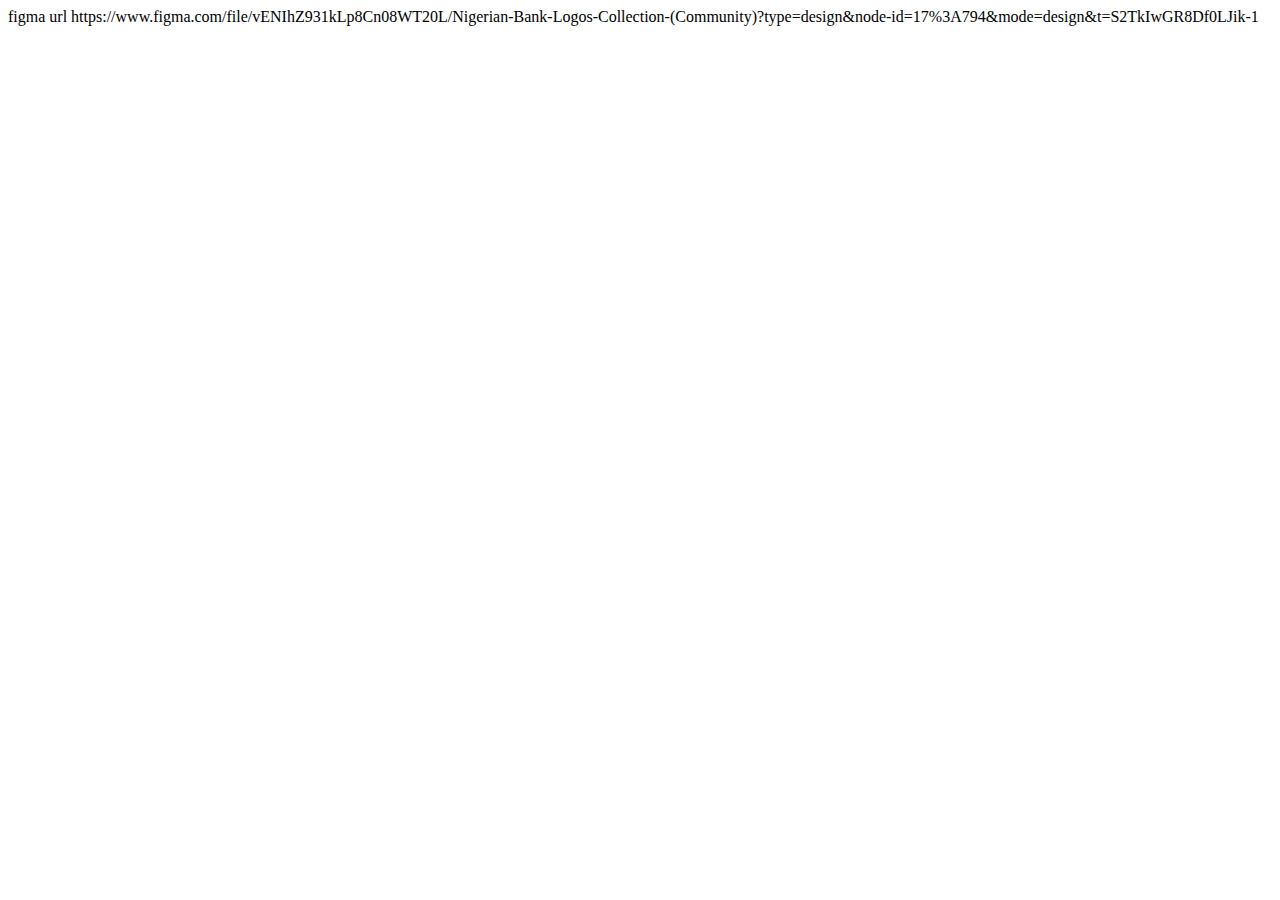
==== index.html @ 19bea1ff "first commit" ====
<!DOCTYPE html>
<html lang="en">
<head>
    <meta charset="UTF-8">
    <meta name="viewport" content="width=device-width, initial-scale=1.0">
    <title>Document</title>
</head>
<body>
    figma url
    https://www.figma.com/file/vENIhZ931kLp8Cn08WT20L/Nigerian-Bank-Logos-Collection-(Community)?type=design&node-id=17%3A794&mode=design&t=S2TkIwGR8Df0LJik-1
    



    
</body>
</html>
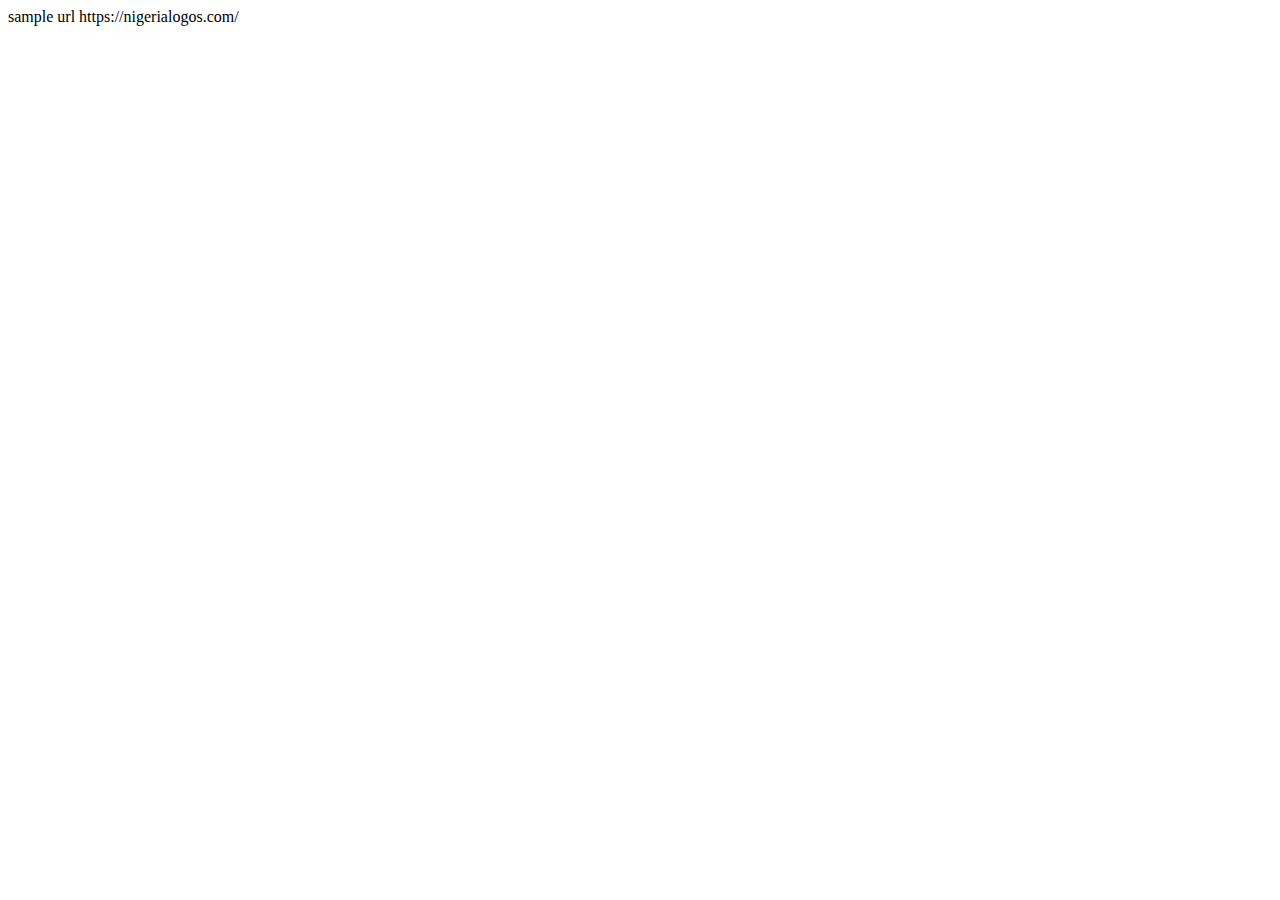
==== commit 54cd4705: "accesssccs" ====
--- a/index.html
+++ b/index.html
@@ -6,12 +6,13 @@
     <title>Document</title>
 </head>
 <body>
-    figma url
-    https://www.figma.com/file/vENIhZ931kLp8Cn08WT20L/Nigerian-Bank-Logos-Collection-(Community)?type=design&node-id=17%3A794&mode=design&t=S2TkIwGR8Df0LJik-1
-    
+sample url
+
+
+https://nigerialogos.com/
 
 
 
-    
+
 </body>
 </html>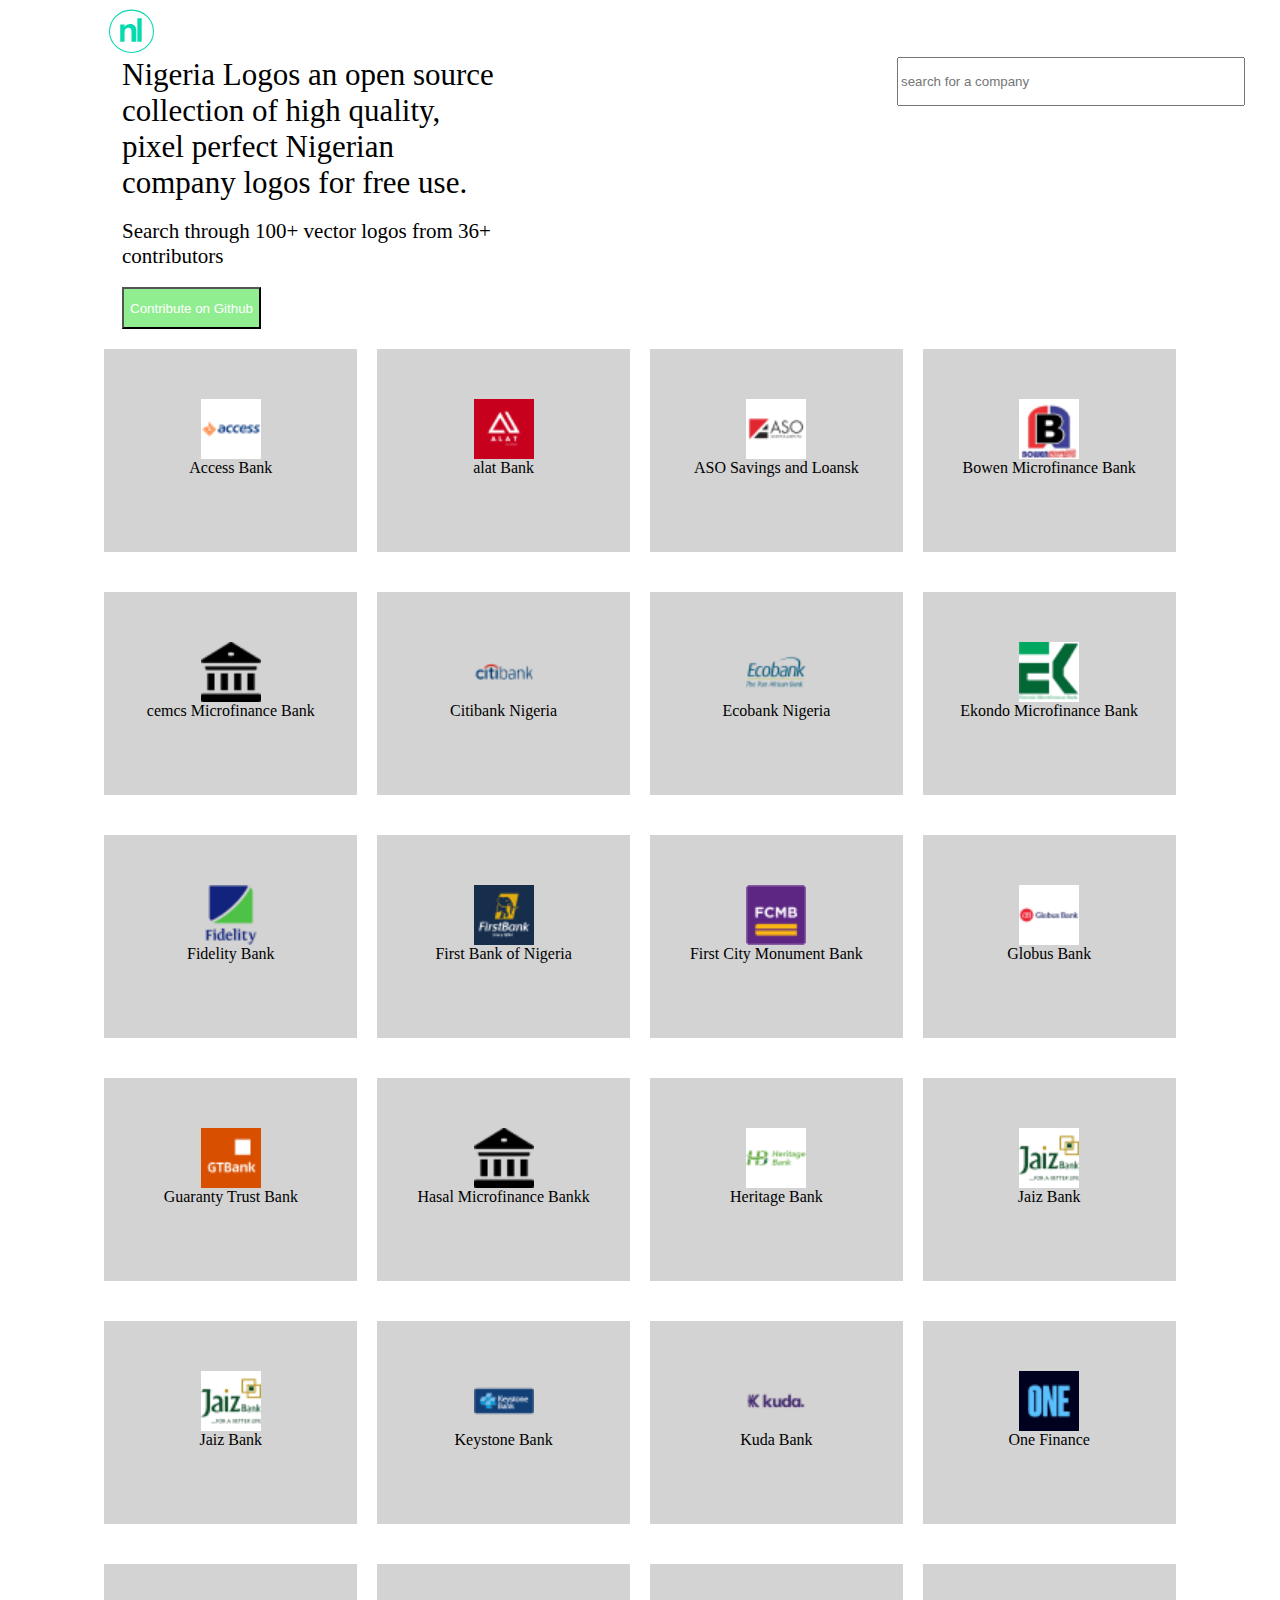
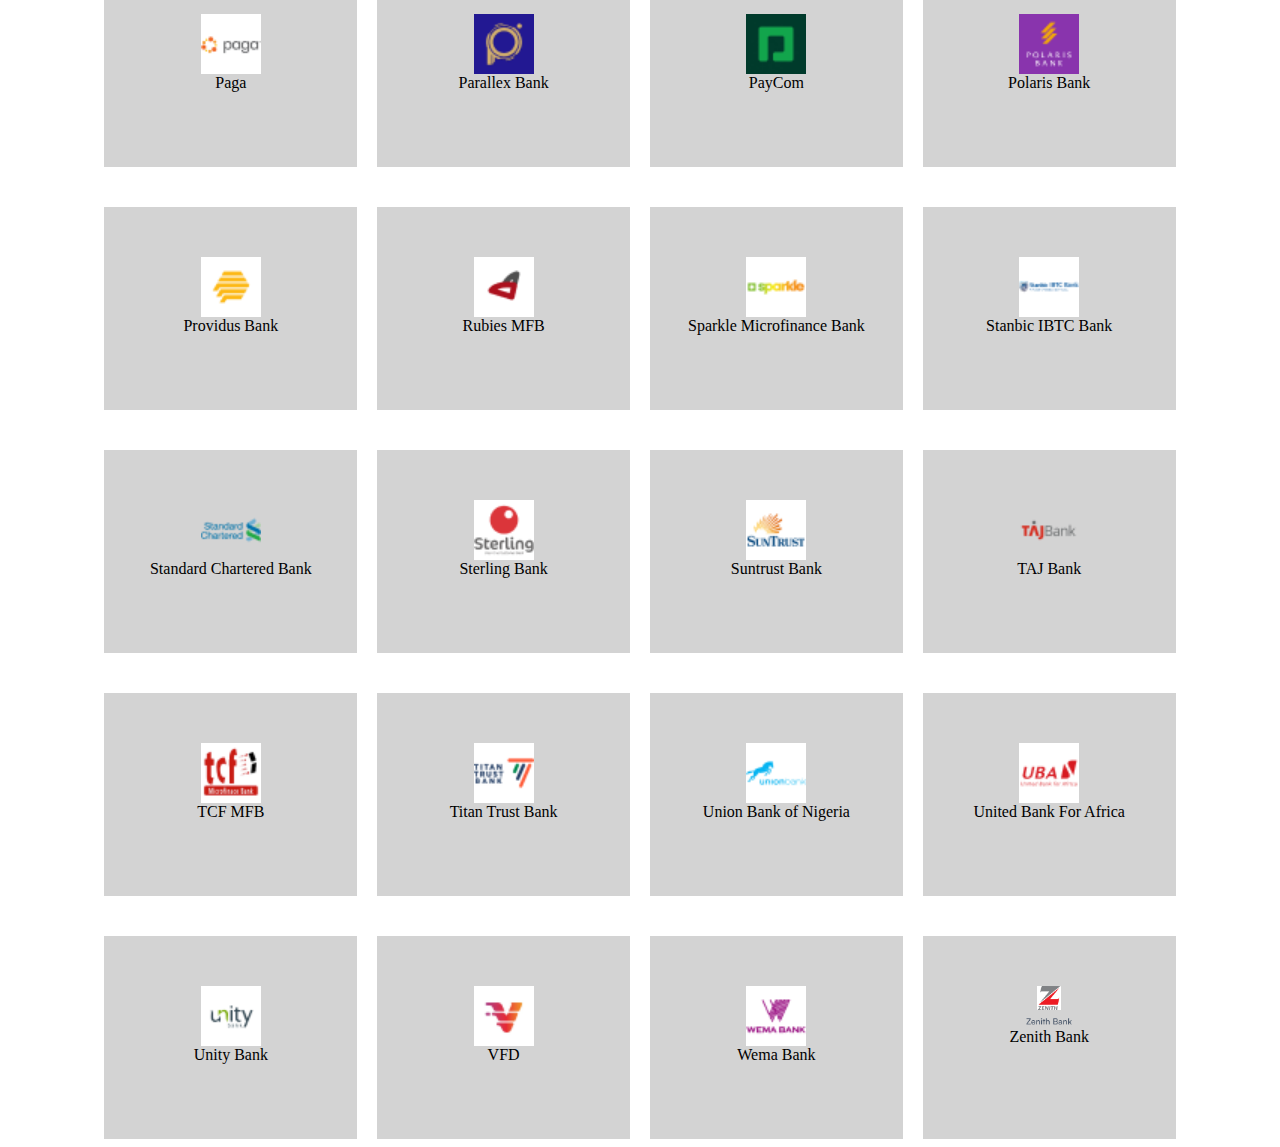
==== commit d715b3c7: "cccbbv" ====
--- a/index.html
+++ b/index.html
@@ -4,15 +4,215 @@
     <meta charset="UTF-8">
     <meta name="viewport" content="width=device-width, initial-scale=1.0">
     <title>Document</title>
+    <link rel="stylesheet" href="style.css">
 </head>
 <body>
-sample url
-
-
-https://nigerialogos.com/
-
-
-
-
+
+<div class="imgbox">
+    <img src="nigerialogos_logo.svg" alt="">
+  
+    
+</div>
+<div class="textbox">
+    <div class="box1">
+        <div class="text">
+            Nigeria Logos an open source collection
+               of high quality, pixel perfect Nigerian
+               company logos for free use.
+           </div>
+           <br>
+           <div class="search">
+            Search through 100+ vector logos from 36+ contributors
+           </div>
+           <br>
+           <button>
+            Contribute on Github
+           </button>
+    </div>
+   <div class="two">
+    <div class="input">
+        <input type="text" placeholder="search for a company" id="search" oninput="filter()">
+    </div>
+   </div>
+  
+    
+    
+   </div>
+
+ 
+
+<div class="container" id="container">
+
+    
+
+        <div class="box">
+
+            <div id="banks" class="emi" >
+    
+            </div>
+
+        </div>
+
+    
+   
+ 
+</div>
+
+    
+
+    <script>
+    let banks = [
+        {bankname: ' Access Bank',
+         bank_logo: 'access_bank/accessbank.png'
+        },
+        {bankname: 'alat Bank',
+         bank_logo: 'alat/Alat.png'
+        },
+        {bankname: 'ASO Savings and Loansk',
+         bank_logo: 'aso/ASO.png'
+        },
+        {bankname: ' Bowen Microfinance Bank',
+         bank_logo: 'bowen/Bowen.png'
+        },
+        {bankname: 'cemcs Microfinance Bank',
+         bank_logo: 'cemcs/cemcs.png'
+        },
+        {bankname: 'Citibank Nigeria',
+         bank_logo: 'citi/citibank.png'
+        },
+        {bankname: 'Ecobank Nigeria',
+         bank_logo: 'eco/ecobank.png'
+        },
+        {bankname: 'Ekondo Microfinance Bank',
+         bank_logo: 'ekondo/ekondo.png'
+        },
+        {bankname: 'Fidelity Bank',
+         bank_logo: 'fidelity/fidelitybank.png'
+        },
+        {bankname: 'First Bank of Nigeria',
+         bank_logo: 'first_bank/firstbank.png'
+        },
+        {bankname: 'First City Monument Bank',
+         bank_logo: 'first_city/fcmb.png'
+        },
+        {bankname: 'Globus Bank',
+         bank_logo: 'globus/globus.png'
+        },
+        {bankname: 'Guaranty Trust Bank',
+         bank_logo: 'gtbank/gtbank.png'
+        }, 
+        {bankname: 'Hasal Microfinance Bankk',
+         bank_logo: 'hasal/hasal.png'
+        },  
+        {bankname: 'Heritage Bank',
+         bank_logo: 'heritage/heritagebank.png'
+        },    
+        {bankname: 'Jaiz Bank',
+         bank_logo: 'jaiz/jaizbank.png'
+        },      
+        {bankname: 'Jaiz Bank',
+         bank_logo: 'jaiz/jaizbank.png'
+        },     
+        {bankname: 'Keystone Bank',
+         bank_logo: 'keystone/keystonebank.png'
+        },      
+        {bankname: 'Kuda Bank',
+         bank_logo: 'kuda/kuda.png'
+        },      
+        {bankname: 'One Finance',
+         bank_logo: 'one_finance/onefinance.png'
+        },      
+        {bankname: 'Paga',
+         bank_logo: 'paga/paga.png'
+        },    
+        {bankname: 'Parallex Bank',
+         bank_logo: 'parallex/parallex.png'
+        },    
+        {bankname: 'PayCom',
+         bank_logo: 'paycom/paycom.png'
+        },    
+        {bankname: 'Polaris Bank',
+         bank_logo: 'polaris/polarisbank.png'
+        },    
+        {bankname: 'Providus Bank',
+         bank_logo: 'providus/providus.png'
+        },   
+        {bankname: 'Rubies MFB',
+         bank_logo: 'rubies/rubies.png'
+        }, 
+        {bankname: 'Sparkle Microfinance Bank',
+         bank_logo: 'sparkle/sparkle.png'
+        }, 
+        {bankname: 'Stanbic IBTC Bank',
+         bank_logo: 'stanbic_ibtc/stanbic_ibtc.png'
+        }, 
+        {bankname: 'Standard Chartered Bank',
+         bank_logo: 'standard_chartered/standardchartered.png'
+        }, 
+        {bankname: 'Sterling Bank',
+         bank_logo: 'sterling/sterling.png'
+        }, 
+        {bankname: 'Suntrust Bank',
+         bank_logo: 'suntrust/suntrust.png'
+        }, 
+        {bankname: 'TAJ Bank',
+         bank_logo: 'taj/taj.png'
+        }, 
+        {bankname: 'TCF MFB',
+         bank_logo: 'tcf/tcf.png'
+        },   
+        {bankname: 'Titan Trust Bank',
+         bank_logo: 'titan/titan.png'
+        },     
+        {bankname: ' Union Bank of Nigeria',
+         bank_logo: 'union/union.png'
+        },  
+        {bankname: ' United Bank For Africa',
+         bank_logo: 'uba/uba.png'
+        },  
+        {bankname: ' Unity Bank',
+         bank_logo: 'unity/unity.png'
+        },  
+        {bankname: ' VFD',
+         bank_logo: 'vfd/vfd.png'
+        },  
+        {bankname: 'Wema Bank',
+         bank_logo: 'wema/wema.png'
+        }, 
+        {bankname: 'Zenith Bank',
+         bank_logo: 'zenith/zenith.png'
+        }, 
+    ]
+    const bankHTML = banks.map(function(bank) {
+            return `
+                <div class="bank"> 
+                    ${bank.bankname}
+                    <img src="${bank.bank_logo}" alt="${bank.bankname} Logo">
+                </div>`;
+        });
+
+        const bankList = bankHTML.join("");
+        document.getElementById('banks').innerHTML = bankList;
+
+
+        function filter() {
+            const search = document.getElementById('search').value;
+            let myfiltereddata = banks.filter(
+                detail => detail.bankname.toLocaleLowerCase().includes(search.toLocaleLowerCase())
+            );
+            let mydata = '';
+            const container = document.getElementById('banks');
+            myfiltereddata.forEach(stored => {
+                mydata +=  `
+                    <div class="bank">
+                        <img src="${stored.bank_logo}" alt="${stored.bankname} Logo">
+                        ${stored.bankname}
+                    </div>`;
+            });
+            container.innerHTML = mydata;
+        }filter() 
+
+
+    </script>
 </body>
 </html>--- a/style.css
+++ b/style.css
@@ -0,0 +1,69 @@
+body{
+   
+}
+.bank{
+    width: 20%;
+    background-color: lightgray;
+    display: flex;
+    flex-direction: column;
+    margin-top: 20px;
+    align-items: center;
+    text-align: center;
+    height: 203px;
+}
+.box{
+    display: flex;
+    flex-direction: column;
+}
+.bank img{
+    width: 60px;
+    margin-top: 50px;
+}
+.display{
+    display: flex;
+    flex-direction: column;
+}
+.banks{
+    display: flex;
+    flex-direction: row;
+}
+.emi{
+    display: flex;
+    flex-direction: row;
+    flex-wrap: wrap;
+    gap: 20px;
+    justify-content: center;
+}
+input{
+  
+    width: 340px;
+    height: 43px;
+}
+.imgbox img{
+    width:5vh;
+    margin-left: 101px;
+}
+.textbox{
+ display: flex;
+flex-direction: row;
+}
+.box1{
+width: 50%;
+
+margin-left: 114px;
+}
+.two{
+    width: 50%;
+    margin-left: 400px;
+}
+.text{
+    font-size: 31px;
+}
+.search{
+    font-size: 21px;
+}
+button{
+    height: 42px;
+    color: white;
+    background-color: lightgreen;
+}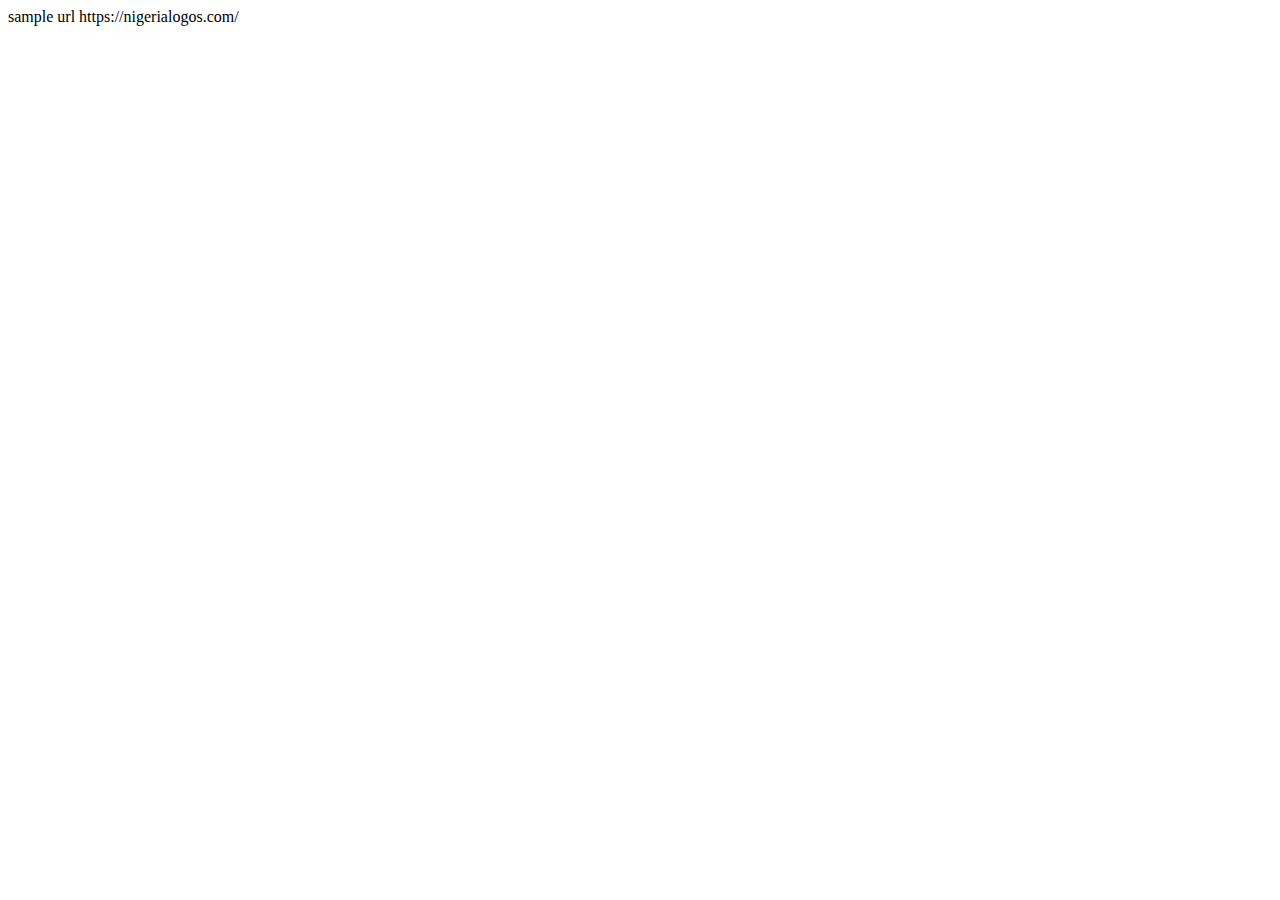
==== commit 90015679: "sa" ====
--- a/index.html
+++ b/index.html
@@ -4,215 +4,16 @@
     <meta charset="UTF-8">
     <meta name="viewport" content="width=device-width, initial-scale=1.0">
     <title>Document</title>
-    <link rel="stylesheet" href="style.css">
 </head>
 <body>
-
-<div class="imgbox">
-    <img src="nigerialogos_logo.svg" alt="">
-  
-    
-</div>
-<div class="textbox">
-    <div class="box1">
-        <div class="text">
-            Nigeria Logos an open source collection
-               of high quality, pixel perfect Nigerian
-               company logos for free use.
-           </div>
-           <br>
-           <div class="search">
-            Search through 100+ vector logos from 36+ contributors
-           </div>
-           <br>
-           <button>
-            Contribute on Github
-           </button>
-    </div>
-   <div class="two">
-    <div class="input">
-        <input type="text" placeholder="search for a company" id="search" oninput="filter()">
-    </div>
-   </div>
-  
-    
-    
-   </div>
-
- 
-
-<div class="container" id="container">
-
-    
-
-        <div class="box">
-
-            <div id="banks" class="emi" >
-    
-            </div>
-
-        </div>
-
-    
-   
- 
-</div>
-
-    
-
-    <script>
-    let banks = [
-        {bankname: ' Access Bank',
-         bank_logo: 'access_bank/accessbank.png'
-        },
-        {bankname: 'alat Bank',
-         bank_logo: 'alat/Alat.png'
-        },
-        {bankname: 'ASO Savings and Loansk',
-         bank_logo: 'aso/ASO.png'
-        },
-        {bankname: ' Bowen Microfinance Bank',
-         bank_logo: 'bowen/Bowen.png'
-        },
-        {bankname: 'cemcs Microfinance Bank',
-         bank_logo: 'cemcs/cemcs.png'
-        },
-        {bankname: 'Citibank Nigeria',
-         bank_logo: 'citi/citibank.png'
-        },
-        {bankname: 'Ecobank Nigeria',
-         bank_logo: 'eco/ecobank.png'
-        },
-        {bankname: 'Ekondo Microfinance Bank',
-         bank_logo: 'ekondo/ekondo.png'
-        },
-        {bankname: 'Fidelity Bank',
-         bank_logo: 'fidelity/fidelitybank.png'
-        },
-        {bankname: 'First Bank of Nigeria',
-         bank_logo: 'first_bank/firstbank.png'
-        },
-        {bankname: 'First City Monument Bank',
-         bank_logo: 'first_city/fcmb.png'
-        },
-        {bankname: 'Globus Bank',
-         bank_logo: 'globus/globus.png'
-        },
-        {bankname: 'Guaranty Trust Bank',
-         bank_logo: 'gtbank/gtbank.png'
-        }, 
-        {bankname: 'Hasal Microfinance Bankk',
-         bank_logo: 'hasal/hasal.png'
-        },  
-        {bankname: 'Heritage Bank',
-         bank_logo: 'heritage/heritagebank.png'
-        },    
-        {bankname: 'Jaiz Bank',
-         bank_logo: 'jaiz/jaizbank.png'
-        },      
-        {bankname: 'Jaiz Bank',
-         bank_logo: 'jaiz/jaizbank.png'
-        },     
-        {bankname: 'Keystone Bank',
-         bank_logo: 'keystone/keystonebank.png'
-        },      
-        {bankname: 'Kuda Bank',
-         bank_logo: 'kuda/kuda.png'
-        },      
-        {bankname: 'One Finance',
-         bank_logo: 'one_finance/onefinance.png'
-        },      
-        {bankname: 'Paga',
-         bank_logo: 'paga/paga.png'
-        },    
-        {bankname: 'Parallex Bank',
-         bank_logo: 'parallex/parallex.png'
-        },    
-        {bankname: 'PayCom',
-         bank_logo: 'paycom/paycom.png'
-        },    
-        {bankname: 'Polaris Bank',
-         bank_logo: 'polaris/polarisbank.png'
-        },    
-        {bankname: 'Providus Bank',
-         bank_logo: 'providus/providus.png'
-        },   
-        {bankname: 'Rubies MFB',
-         bank_logo: 'rubies/rubies.png'
-        }, 
-        {bankname: 'Sparkle Microfinance Bank',
-         bank_logo: 'sparkle/sparkle.png'
-        }, 
-        {bankname: 'Stanbic IBTC Bank',
-         bank_logo: 'stanbic_ibtc/stanbic_ibtc.png'
-        }, 
-        {bankname: 'Standard Chartered Bank',
-         bank_logo: 'standard_chartered/standardchartered.png'
-        }, 
-        {bankname: 'Sterling Bank',
-         bank_logo: 'sterling/sterling.png'
-        }, 
-        {bankname: 'Suntrust Bank',
-         bank_logo: 'suntrust/suntrust.png'
-        }, 
-        {bankname: 'TAJ Bank',
-         bank_logo: 'taj/taj.png'
-        }, 
-        {bankname: 'TCF MFB',
-         bank_logo: 'tcf/tcf.png'
-        },   
-        {bankname: 'Titan Trust Bank',
-         bank_logo: 'titan/titan.png'
-        },     
-        {bankname: ' Union Bank of Nigeria',
-         bank_logo: 'union/union.png'
-        },  
-        {bankname: ' United Bank For Africa',
-         bank_logo: 'uba/uba.png'
-        },  
-        {bankname: ' Unity Bank',
-         bank_logo: 'unity/unity.png'
-        },  
-        {bankname: ' VFD',
-         bank_logo: 'vfd/vfd.png'
-        },  
-        {bankname: 'Wema Bank',
-         bank_logo: 'wema/wema.png'
-        }, 
-        {bankname: 'Zenith Bank',
-         bank_logo: 'zenith/zenith.png'
-        }, 
-    ]
-    const bankHTML = banks.map(function(bank) {
-            return `
-                <div class="bank"> 
-                    ${bank.bankname}
-                    <img src="${bank.bank_logo}" alt="${bank.bankname} Logo">
-                </div>`;
-        });
-
-        const bankList = bankHTML.join("");
-        document.getElementById('banks').innerHTML = bankList;
+sample url
 
 
-        function filter() {
-            const search = document.getElementById('search').value;
-            let myfiltereddata = banks.filter(
-                detail => detail.bankname.toLocaleLowerCase().includes(search.toLocaleLowerCase())
-            );
-            let mydata = '';
-            const container = document.getElementById('banks');
-            myfiltereddata.forEach(stored => {
-                mydata +=  `
-                    <div class="bank">
-                        <img src="${stored.bank_logo}" alt="${stored.bankname} Logo">
-                        ${stored.bankname}
-                    </div>`;
-            });
-            container.innerHTML = mydata;
-        }filter() 
+
+https://nigerialogos.com/
 
 
-    </script>
+
+
 </body>
 </html>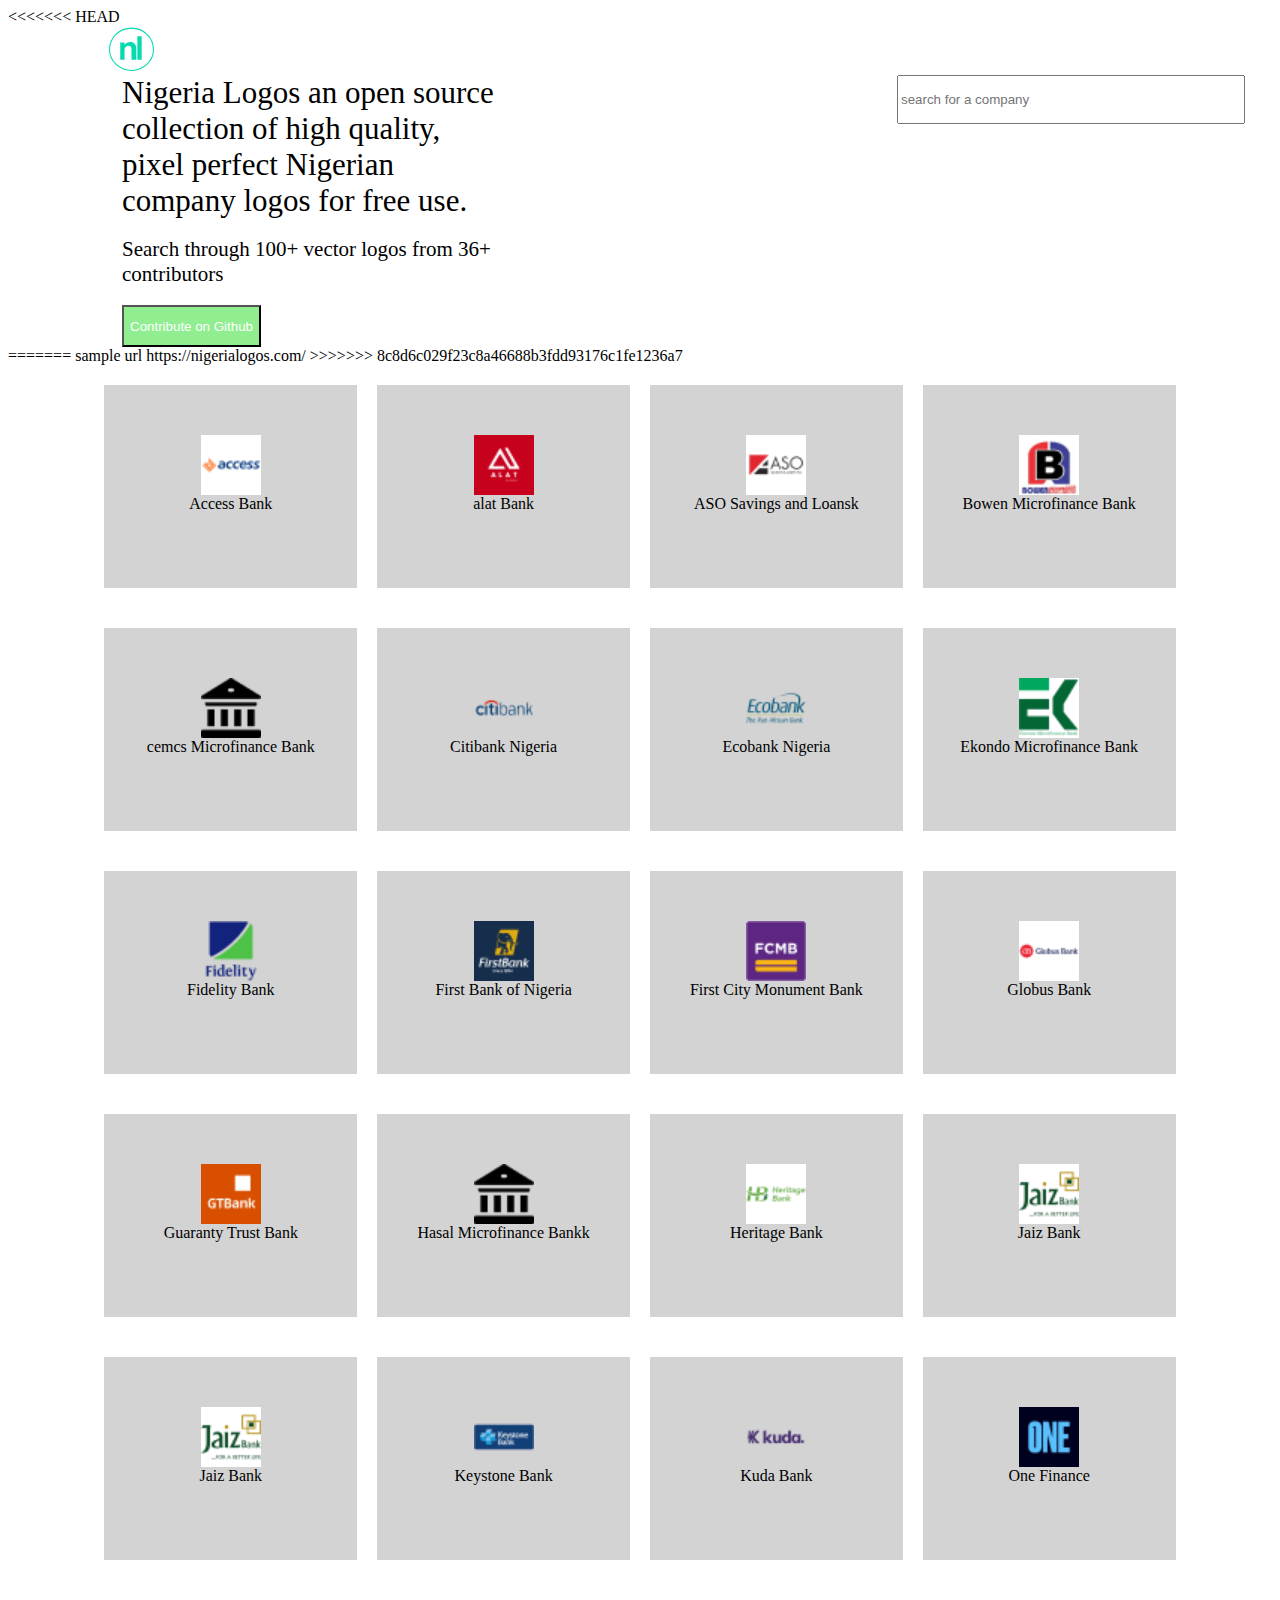
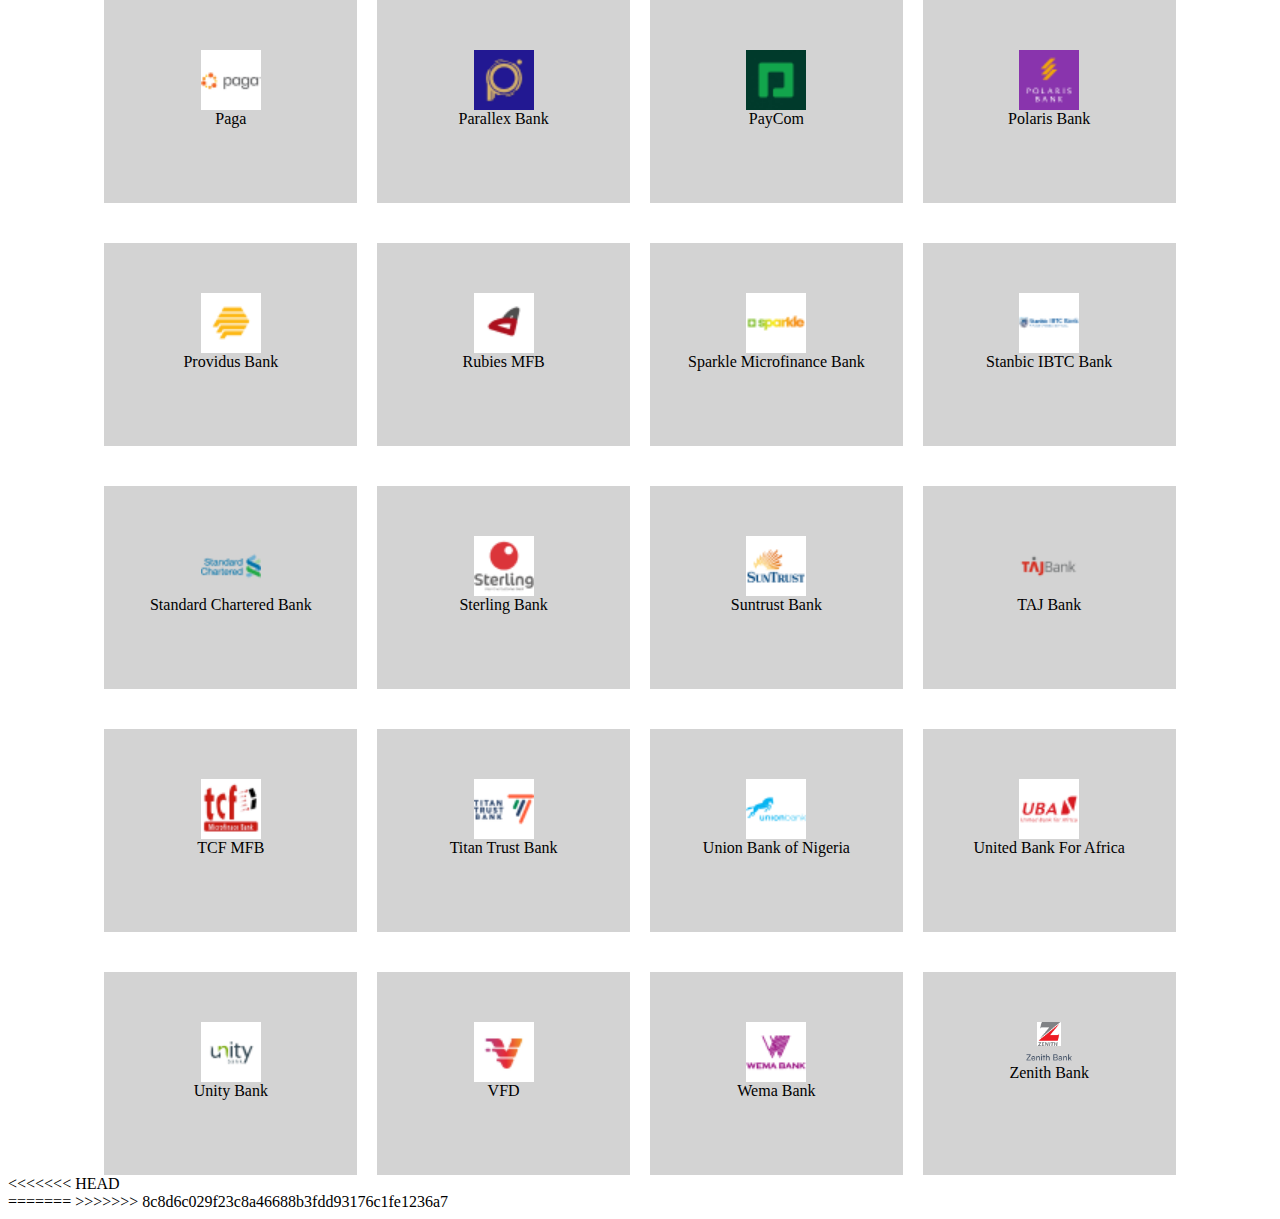
==== commit b2fb0ff3: "Merge branch 'main' of https://github.com/Manlikevee/banks" ====
--- a/index.html
+++ b/index.html
@@ -4,16 +4,226 @@
     <meta charset="UTF-8">
     <meta name="viewport" content="width=device-width, initial-scale=1.0">
     <title>Document</title>
+    <link rel="stylesheet" href="style.css">
 </head>
 <body>
+<<<<<<< HEAD
+
+<div class="imgbox">
+    <img src="nigerialogos_logo.svg" alt="">
+  
+    
+</div>
+<div class="textbox">
+    <div class="box1">
+        <div class="text">
+            Nigeria Logos an open source collection
+               of high quality, pixel perfect Nigerian
+               company logos for free use.
+           </div>
+           <br>
+           <div class="search">
+            Search through 100+ vector logos from 36+ contributors
+           </div>
+           <br>
+           <button>
+            Contribute on Github
+           </button>
+    </div>
+   <div class="two">
+    <div class="input">
+        <input type="text" placeholder="search for a company" id="search" oninput="filter()">
+    </div>
+   </div>
+  
+    
+    
+   </div>
+
+ 
+
+<div class="container" id="container">
+
+    
+=======
 sample url
 
 
-
 https://nigerialogos.com/
 
-
-
-
+>>>>>>> 8c8d6c029f23c8a46688b3fdd93176c1fe1236a7
+
+        <div class="box">
+
+            <div id="banks" class="emi" >
+    
+            </div>
+
+        </div>
+
+<<<<<<< HEAD
+    
+   
+ 
+</div>
+
+    
+
+    <script>
+    let banks = [
+        {bankname: ' Access Bank',
+         bank_logo: 'access_bank/accessbank.png'
+        },
+        {bankname: 'alat Bank',
+         bank_logo: 'alat/Alat.png'
+        },
+        {bankname: 'ASO Savings and Loansk',
+         bank_logo: 'aso/ASO.png'
+        },
+        {bankname: ' Bowen Microfinance Bank',
+         bank_logo: 'bowen/Bowen.png'
+        },
+        {bankname: 'cemcs Microfinance Bank',
+         bank_logo: 'cemcs/cemcs.png'
+        },
+        {bankname: 'Citibank Nigeria',
+         bank_logo: 'citi/citibank.png'
+        },
+        {bankname: 'Ecobank Nigeria',
+         bank_logo: 'eco/ecobank.png'
+        },
+        {bankname: 'Ekondo Microfinance Bank',
+         bank_logo: 'ekondo/ekondo.png'
+        },
+        {bankname: 'Fidelity Bank',
+         bank_logo: 'fidelity/fidelitybank.png'
+        },
+        {bankname: 'First Bank of Nigeria',
+         bank_logo: 'first_bank/firstbank.png'
+        },
+        {bankname: 'First City Monument Bank',
+         bank_logo: 'first_city/fcmb.png'
+        },
+        {bankname: 'Globus Bank',
+         bank_logo: 'globus/globus.png'
+        },
+        {bankname: 'Guaranty Trust Bank',
+         bank_logo: 'gtbank/gtbank.png'
+        }, 
+        {bankname: 'Hasal Microfinance Bankk',
+         bank_logo: 'hasal/hasal.png'
+        },  
+        {bankname: 'Heritage Bank',
+         bank_logo: 'heritage/heritagebank.png'
+        },    
+        {bankname: 'Jaiz Bank',
+         bank_logo: 'jaiz/jaizbank.png'
+        },      
+        {bankname: 'Jaiz Bank',
+         bank_logo: 'jaiz/jaizbank.png'
+        },     
+        {bankname: 'Keystone Bank',
+         bank_logo: 'keystone/keystonebank.png'
+        },      
+        {bankname: 'Kuda Bank',
+         bank_logo: 'kuda/kuda.png'
+        },      
+        {bankname: 'One Finance',
+         bank_logo: 'one_finance/onefinance.png'
+        },      
+        {bankname: 'Paga',
+         bank_logo: 'paga/paga.png'
+        },    
+        {bankname: 'Parallex Bank',
+         bank_logo: 'parallex/parallex.png'
+        },    
+        {bankname: 'PayCom',
+         bank_logo: 'paycom/paycom.png'
+        },    
+        {bankname: 'Polaris Bank',
+         bank_logo: 'polaris/polarisbank.png'
+        },    
+        {bankname: 'Providus Bank',
+         bank_logo: 'providus/providus.png'
+        },   
+        {bankname: 'Rubies MFB',
+         bank_logo: 'rubies/rubies.png'
+        }, 
+        {bankname: 'Sparkle Microfinance Bank',
+         bank_logo: 'sparkle/sparkle.png'
+        }, 
+        {bankname: 'Stanbic IBTC Bank',
+         bank_logo: 'stanbic_ibtc/stanbic_ibtc.png'
+        }, 
+        {bankname: 'Standard Chartered Bank',
+         bank_logo: 'standard_chartered/standardchartered.png'
+        }, 
+        {bankname: 'Sterling Bank',
+         bank_logo: 'sterling/sterling.png'
+        }, 
+        {bankname: 'Suntrust Bank',
+         bank_logo: 'suntrust/suntrust.png'
+        }, 
+        {bankname: 'TAJ Bank',
+         bank_logo: 'taj/taj.png'
+        }, 
+        {bankname: 'TCF MFB',
+         bank_logo: 'tcf/tcf.png'
+        },   
+        {bankname: 'Titan Trust Bank',
+         bank_logo: 'titan/titan.png'
+        },     
+        {bankname: ' Union Bank of Nigeria',
+         bank_logo: 'union/union.png'
+        },  
+        {bankname: ' United Bank For Africa',
+         bank_logo: 'uba/uba.png'
+        },  
+        {bankname: ' Unity Bank',
+         bank_logo: 'unity/unity.png'
+        },  
+        {bankname: ' VFD',
+         bank_logo: 'vfd/vfd.png'
+        },  
+        {bankname: 'Wema Bank',
+         bank_logo: 'wema/wema.png'
+        }, 
+        {bankname: 'Zenith Bank',
+         bank_logo: 'zenith/zenith.png'
+        }, 
+    ]
+    const bankHTML = banks.map(function(bank) {
+            return `
+                <div class="bank"> 
+                    ${bank.bankname}
+                    <img src="${bank.bank_logo}" alt="${bank.bankname} Logo">
+                </div>`;
+        });
+
+        const bankList = bankHTML.join("");
+        document.getElementById('banks').innerHTML = bankList;
+
+
+        function filter() {
+            const search = document.getElementById('search').value;
+            let myfiltereddata = banks.filter(
+                detail => detail.bankname.toLocaleLowerCase().includes(search.toLocaleLowerCase())
+            );
+            let mydata = '';
+            const container = document.getElementById('banks');
+            myfiltereddata.forEach(stored => {
+                mydata +=  `
+                    <div class="bank">
+                        <img src="${stored.bank_logo}" alt="${stored.bankname} Logo">
+                        ${stored.bankname}
+                    </div>`;
+            });
+            container.innerHTML = mydata;
+        }filter() 
+
+
+    </script>
+=======
+>>>>>>> 8c8d6c029f23c8a46688b3fdd93176c1fe1236a7
 </body>
 </html>--- a/style.css
+++ b/style.css
@@ -0,0 +1,69 @@
+body{
+   
+}
+.bank{
+    width: 20%;
+    background-color: lightgray;
+    display: flex;
+    flex-direction: column;
+    margin-top: 20px;
+    align-items: center;
+    text-align: center;
+    height: 203px;
+}
+.box{
+    display: flex;
+    flex-direction: column;
+}
+.bank img{
+    width: 60px;
+    margin-top: 50px;
+}
+.display{
+    display: flex;
+    flex-direction: column;
+}
+.banks{
+    display: flex;
+    flex-direction: row;
+}
+.emi{
+    display: flex;
+    flex-direction: row;
+    flex-wrap: wrap;
+    gap: 20px;
+    justify-content: center;
+}
+input{
+  
+    width: 340px;
+    height: 43px;
+}
+.imgbox img{
+    width:5vh;
+    margin-left: 101px;
+}
+.textbox{
+ display: flex;
+flex-direction: row;
+}
+.box1{
+width: 50%;
+
+margin-left: 114px;
+}
+.two{
+    width: 50%;
+    margin-left: 400px;
+}
+.text{
+    font-size: 31px;
+}
+.search{
+    font-size: 21px;
+}
+button{
+    height: 42px;
+    color: white;
+    background-color: lightgreen;
+}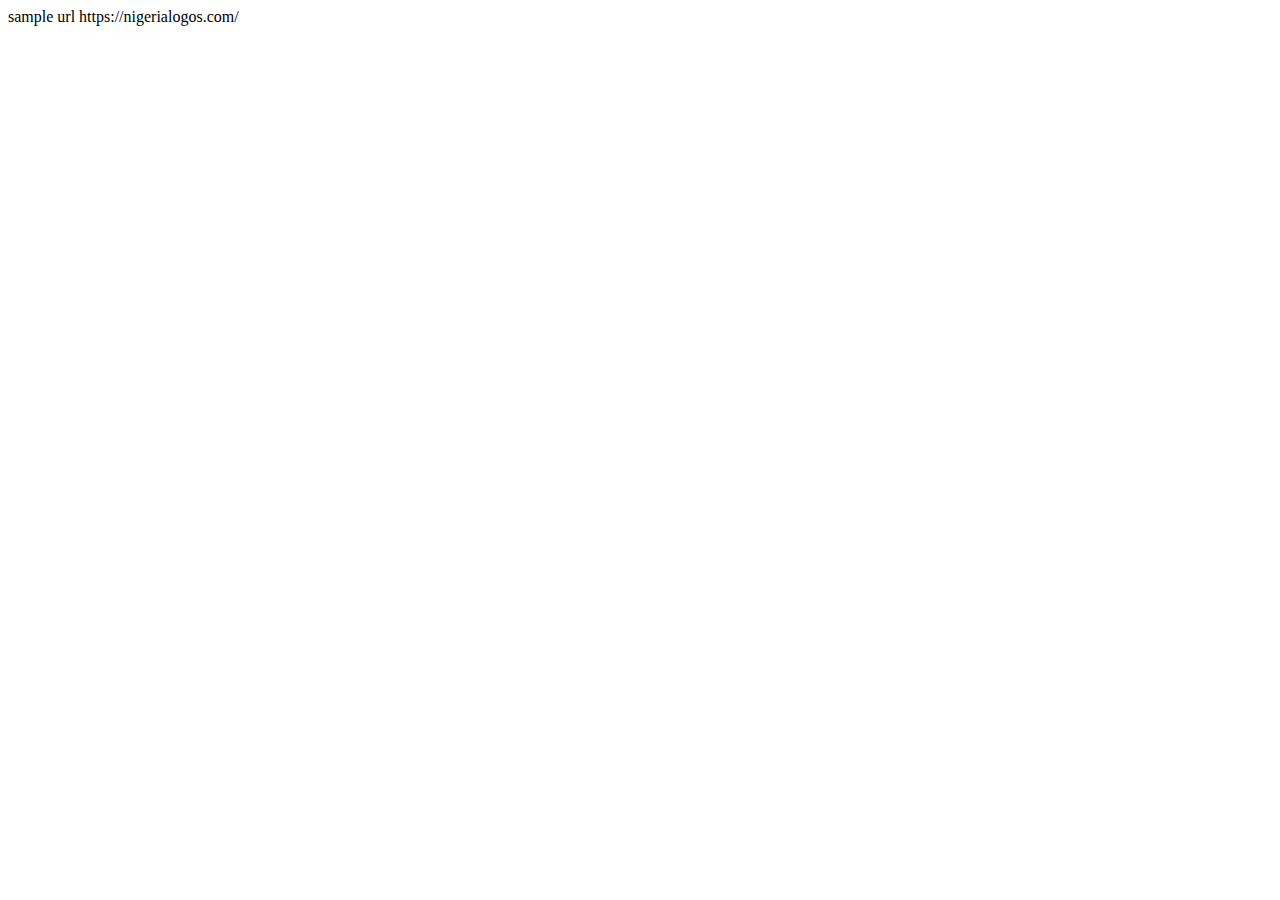
==== commit d6ff2f48: "y" ====
--- a/index.html
+++ b/index.html
@@ -7,51 +7,11 @@
     <link rel="stylesheet" href="style.css">
 </head>
 <body>
-<<<<<<< HEAD
-
-<div class="imgbox">
-    <img src="nigerialogos_logo.svg" alt="">
-  
-    
-</div>
-<div class="textbox">
-    <div class="box1">
-        <div class="text">
-            Nigeria Logos an open source collection
-               of high quality, pixel perfect Nigerian
-               company logos for free use.
-           </div>
-           <br>
-           <div class="search">
-            Search through 100+ vector logos from 36+ contributors
-           </div>
-           <br>
-           <button>
-            Contribute on Github
-           </button>
-    </div>
-   <div class="two">
-    <div class="input">
-        <input type="text" placeholder="search for a company" id="search" oninput="filter()">
-    </div>
-   </div>
-  
-    
-    
-   </div>
-
- 
-
-<div class="container" id="container">
-
-    
-=======
 sample url
 
 
 https://nigerialogos.com/
 
->>>>>>> 8c8d6c029f23c8a46688b3fdd93176c1fe1236a7
 
         <div class="box">
 
@@ -61,169 +21,5 @@
 
         </div>
 
-<<<<<<< HEAD
-    
-   
- 
-</div>
-
-    
-
-    <script>
-    let banks = [
-        {bankname: ' Access Bank',
-         bank_logo: 'access_bank/accessbank.png'
-        },
-        {bankname: 'alat Bank',
-         bank_logo: 'alat/Alat.png'
-        },
-        {bankname: 'ASO Savings and Loansk',
-         bank_logo: 'aso/ASO.png'
-        },
-        {bankname: ' Bowen Microfinance Bank',
-         bank_logo: 'bowen/Bowen.png'
-        },
-        {bankname: 'cemcs Microfinance Bank',
-         bank_logo: 'cemcs/cemcs.png'
-        },
-        {bankname: 'Citibank Nigeria',
-         bank_logo: 'citi/citibank.png'
-        },
-        {bankname: 'Ecobank Nigeria',
-         bank_logo: 'eco/ecobank.png'
-        },
-        {bankname: 'Ekondo Microfinance Bank',
-         bank_logo: 'ekondo/ekondo.png'
-        },
-        {bankname: 'Fidelity Bank',
-         bank_logo: 'fidelity/fidelitybank.png'
-        },
-        {bankname: 'First Bank of Nigeria',
-         bank_logo: 'first_bank/firstbank.png'
-        },
-        {bankname: 'First City Monument Bank',
-         bank_logo: 'first_city/fcmb.png'
-        },
-        {bankname: 'Globus Bank',
-         bank_logo: 'globus/globus.png'
-        },
-        {bankname: 'Guaranty Trust Bank',
-         bank_logo: 'gtbank/gtbank.png'
-        }, 
-        {bankname: 'Hasal Microfinance Bankk',
-         bank_logo: 'hasal/hasal.png'
-        },  
-        {bankname: 'Heritage Bank',
-         bank_logo: 'heritage/heritagebank.png'
-        },    
-        {bankname: 'Jaiz Bank',
-         bank_logo: 'jaiz/jaizbank.png'
-        },      
-        {bankname: 'Jaiz Bank',
-         bank_logo: 'jaiz/jaizbank.png'
-        },     
-        {bankname: 'Keystone Bank',
-         bank_logo: 'keystone/keystonebank.png'
-        },      
-        {bankname: 'Kuda Bank',
-         bank_logo: 'kuda/kuda.png'
-        },      
-        {bankname: 'One Finance',
-         bank_logo: 'one_finance/onefinance.png'
-        },      
-        {bankname: 'Paga',
-         bank_logo: 'paga/paga.png'
-        },    
-        {bankname: 'Parallex Bank',
-         bank_logo: 'parallex/parallex.png'
-        },    
-        {bankname: 'PayCom',
-         bank_logo: 'paycom/paycom.png'
-        },    
-        {bankname: 'Polaris Bank',
-         bank_logo: 'polaris/polarisbank.png'
-        },    
-        {bankname: 'Providus Bank',
-         bank_logo: 'providus/providus.png'
-        },   
-        {bankname: 'Rubies MFB',
-         bank_logo: 'rubies/rubies.png'
-        }, 
-        {bankname: 'Sparkle Microfinance Bank',
-         bank_logo: 'sparkle/sparkle.png'
-        }, 
-        {bankname: 'Stanbic IBTC Bank',
-         bank_logo: 'stanbic_ibtc/stanbic_ibtc.png'
-        }, 
-        {bankname: 'Standard Chartered Bank',
-         bank_logo: 'standard_chartered/standardchartered.png'
-        }, 
-        {bankname: 'Sterling Bank',
-         bank_logo: 'sterling/sterling.png'
-        }, 
-        {bankname: 'Suntrust Bank',
-         bank_logo: 'suntrust/suntrust.png'
-        }, 
-        {bankname: 'TAJ Bank',
-         bank_logo: 'taj/taj.png'
-        }, 
-        {bankname: 'TCF MFB',
-         bank_logo: 'tcf/tcf.png'
-        },   
-        {bankname: 'Titan Trust Bank',
-         bank_logo: 'titan/titan.png'
-        },     
-        {bankname: ' Union Bank of Nigeria',
-         bank_logo: 'union/union.png'
-        },  
-        {bankname: ' United Bank For Africa',
-         bank_logo: 'uba/uba.png'
-        },  
-        {bankname: ' Unity Bank',
-         bank_logo: 'unity/unity.png'
-        },  
-        {bankname: ' VFD',
-         bank_logo: 'vfd/vfd.png'
-        },  
-        {bankname: 'Wema Bank',
-         bank_logo: 'wema/wema.png'
-        }, 
-        {bankname: 'Zenith Bank',
-         bank_logo: 'zenith/zenith.png'
-        }, 
-    ]
-    const bankHTML = banks.map(function(bank) {
-            return `
-                <div class="bank"> 
-                    ${bank.bankname}
-                    <img src="${bank.bank_logo}" alt="${bank.bankname} Logo">
-                </div>`;
-        });
-
-        const bankList = bankHTML.join("");
-        document.getElementById('banks').innerHTML = bankList;
-
-
-        function filter() {
-            const search = document.getElementById('search').value;
-            let myfiltereddata = banks.filter(
-                detail => detail.bankname.toLocaleLowerCase().includes(search.toLocaleLowerCase())
-            );
-            let mydata = '';
-            const container = document.getElementById('banks');
-            myfiltereddata.forEach(stored => {
-                mydata +=  `
-                    <div class="bank">
-                        <img src="${stored.bank_logo}" alt="${stored.bankname} Logo">
-                        ${stored.bankname}
-                    </div>`;
-            });
-            container.innerHTML = mydata;
-        }filter() 
-
-
-    </script>
-=======
->>>>>>> 8c8d6c029f23c8a46688b3fdd93176c1fe1236a7
 </body>
 </html>